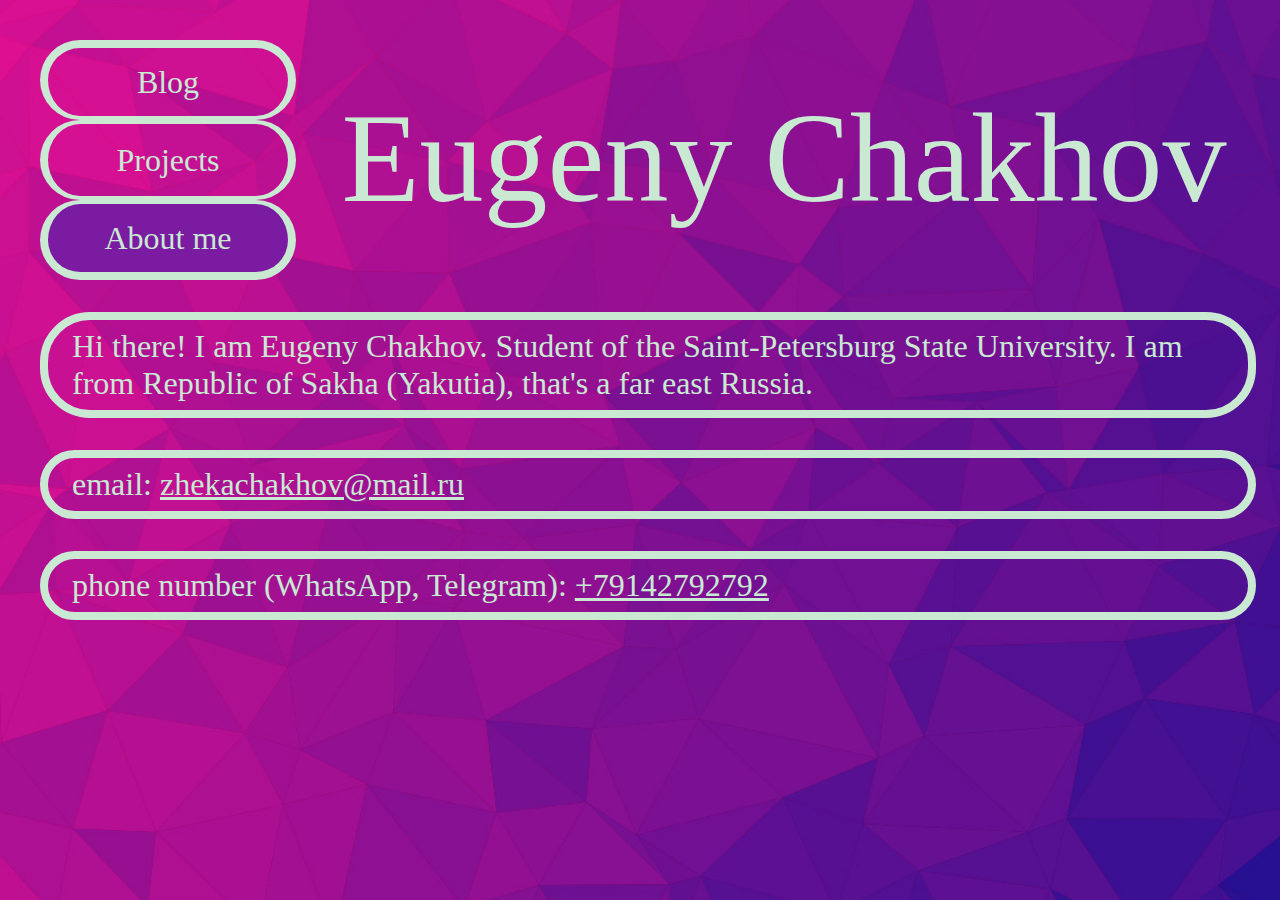
==== about.html @ 4ef406c2 "1st" ====
<!DOCTYPE html>
<html lang="en">
<head>
	<meta charset="UTF-8">
	<meta name="viewport" content="width=device-width, initial-scale=1.0">
	<title>about</title>
	<link rel="stylesheet" href="assets/css/style.css">
	<script src="assets/js/test.js"></script>
</head>
<body>

	<div class="button-blog-container">
		<form action="blog.html" target="_self">
			<button class="first-button-blog button-blog">Blog</button>
		</form>
		<form action="project.html" target="_self">
			<button class="second-button-blog button-blog">Projects</button>
		</form>
		<form action="about.html" target="_self">
			<button class="active third-button-blog button-blog" disabled>About me</button>
		</form>
	</div>

	<div class="header-blog"><a href="index.html">Eugeny Chakhov</a></div>

	<div class="content-blog">
		<div class="paragraph-blog">
			Hi there! I am Eugeny Chakhov. Student of the Saint-Petersburg State University. I am from Republic of Sakha (Yakutia), that's a far east Russia.
		</div>
		<div class="paragraph-blog">
			email: <a href="mailto:zhekachakhov@mail.ru">zhekachakhov@mail.ru</a>
		</div>
		<div class="paragraph-blog">
			phone number (WhatsApp, Telegram): <a href="tel:+79142792792"> +79142792792 </a>
		</div>
	</div>
</body>
</html>
---- assets/css/style.css ----
html {
	min-height: 100%;
	font-size: 14px;
}

@media (min-width:  768px) {
	html {
		font-size: 20px;
	}
}

@media (min-width:  992px) {
	html {
		font-size: 24px;
	}
}

@media (min-width:  1200px) {
	html {
		font-size: 32px;
	}
}

body {
	margin: 0;
	min-height: 100%;
	background-image: url(../img/triangle_background.jpg);
	background-repeat: no-repeat;
	background-size: cover;
	font-family: Comic Sans MS;
	color: #C9E9D3;
}

.heading-main {
	margin: 0;
	font-size: 4.5rem;
}

.button-main {
	background: none;
	border: 0.25rem solid #C9E9D3; /*8px*/
	border-radius: 1.5625rem; /*50px*/
	font-family: Comic Sans MS;
	color: #C9E9D3;
}

@media (orientation: landscape) {
	.button-main {
	    float: left;
	    margin-right: 1.25rem; /*40px*/
	    margin-top: 5rem; /*160px*/
	    font-size: 1rem;
		height: 3.125rem; /*100px*/
		width: 5.625rem; /*180px*/
	}
	.heading-main-container {
		padding-top: 5%;
		padding-left: 25%;
	}
	.first-button-main {
		margin-left: 3.75rem; /*120px*/
	}
}

@media (orientation: portrait) {
	.button-main {
	    float: none;
	    font-size: 2.25rem;
		height: 4rem;
		width: 100%;
		margin-top: 1.5rem;
	}
	.heading-main-container {
		text-align: center;
	}
}

.button-main:hover {
    background: rgba(173, 71, 141, 0.5); /* Цвет фона при наведении курсора */
}


/* стили блога */

.header-blog {
	text-align: center;
	display: inline-block;
	padding-left: 1rem;
	position: relative;
	bottom: 1.5rem;
	width: 70%;
}

@media (orientation: landscape) {
	.header-blog {
		font-size: 4rem; /*128px*/
	}

	.button-blog-container {
		width: 7.5rem;
	}

	.button-blog {
	    font-size: 1rem; /*32px*/
	    height: 2.5rem; /*80px*/
	}

	.paragraph-blog {
		margin: 1rem 0 1rem 1.25rem; /* 32px 0 32px 40px*/
	}
}

@media (orientation: portrait) {
	.header-blog {
		font-size: 2.5rem;
	}

	.button-blog-container {
		width: 5rem;
	}

	.button-blog {
	    font-size: 0.75rem; /*32px*/
	    height: 2rem; /*80px*/
	}

	.paragraph-blog {
		margin: 1rem 0 1rem 0.5rem;
	}
}


.header-blog a {
	text-decoration: none;
	color: #C9E9D3 !important;
	margin: 0;
}

.button-blog-container {
	display: inline-block;
	margin: 1.25rem 0 0 1.25rem;
	width: 20%;
}

.button-blog {
    background: none;
    border-right: 0.25rem solid #C9E9D3; /*8px*/
    border-left: 0.25rem solid #C9E9D3; /*8px*/
    font-family: Comic Sans MS;
	color: #C9E9D3;
    padding: 0.25rem 0.3rem; /*8px 12px*/
    border-radius: 1.5625rem; /*50px*/
    width: 100%;
    margin: 0;
}

.first-button-blog {
	border-top: 0.25rem solid #C9E9D3; /*8px*/
	border-bottom: 0.125rem solid #C9E9D3; /*4px*/
}
.second-button-blog {
	border-top: 0.125rem solid #C9E9D3; /*4px*/
	border-bottom: 0.125rem solid #C9E9D3; /*4px*/
}
.third-button-blog {
	border-top: 0.125rem solid #C9E9D3; /*4px*/
	border-bottom: 0.25rem solid #C9E9D3; /*8px*/
}

.button-blog:hover {
    background: rgba(173, 71, 141, 0.5); /* Цвет фона при наведении курсора */
}

button.active {
	background-color: #7A1BA2 !important;
}

.content-blog {
	width: 90%;
}

.paragraph-blog {
	border: 0.25rem solid #C9E9D3; /*8px*/
	width: 100%;
	font-size: 1rem; /*32px*/
    padding: 0.25rem 0.75rem; /*8px 24px*/
    border-radius: 1.5625rem; /*50px*/
}

.paragraph-blog a {
	color: #C9E9D3 !important;
}
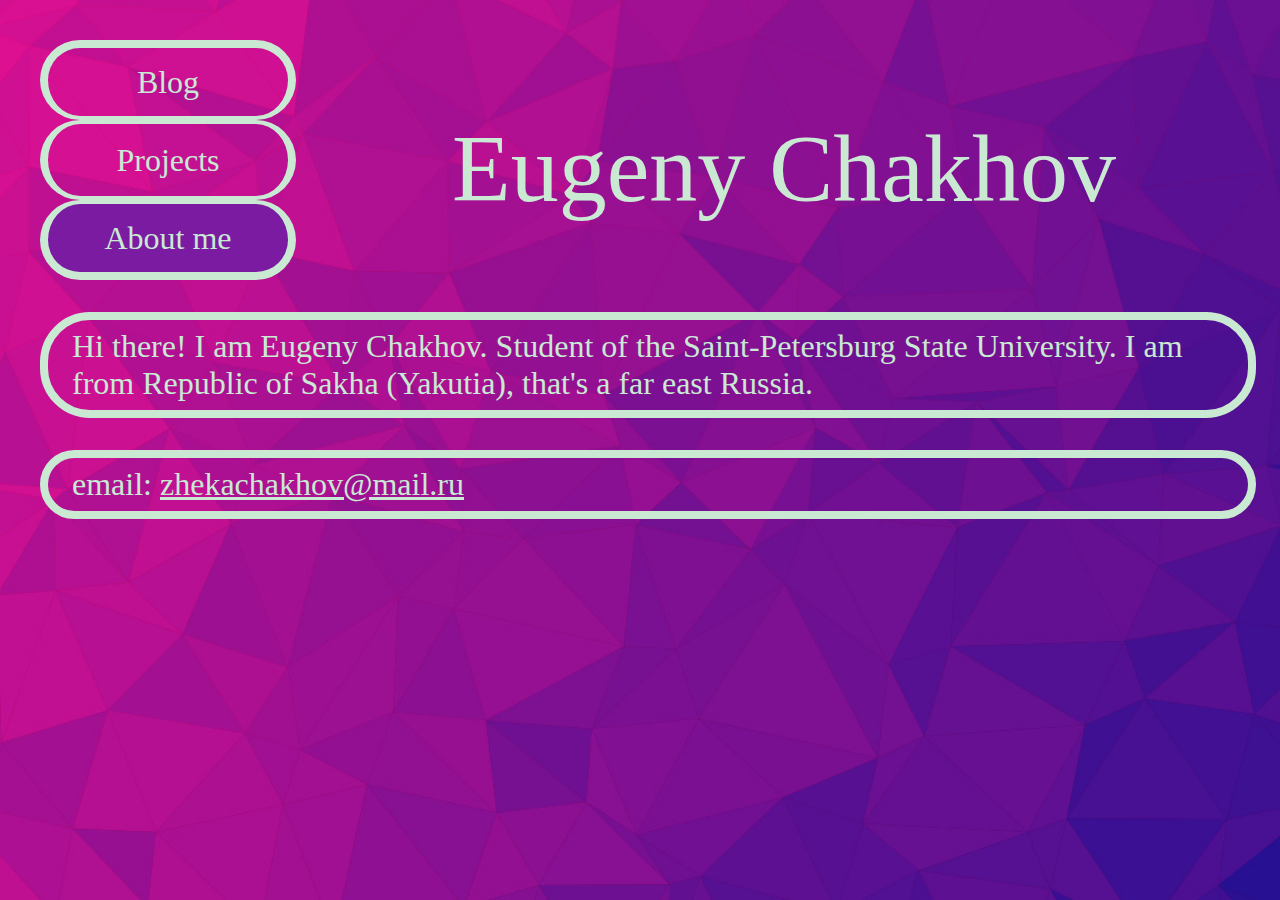
==== commit e2237154: "3rd" ====
--- a/about.html
+++ b/about.html
@@ -30,9 +30,6 @@
 		<div class="paragraph-blog">
 			email: <a href="mailto:zhekachakhov@mail.ru">zhekachakhov@mail.ru</a>
 		</div>
-		<div class="paragraph-blog">
-			phone number (WhatsApp, Telegram): <a href="tel:+79142792792"> +79142792792 </a>
-		</div>
 	</div>
 </body>
 </html>--- a/assets/css/style.css
+++ b/assets/css/style.css
@@ -93,7 +93,7 @@
 
 @media (orientation: landscape) {
 	.header-blog {
-		font-size: 4rem; /*128px*/
+		font-size: 3rem; /*128px*/
 	}
 
 	.button-blog-container {
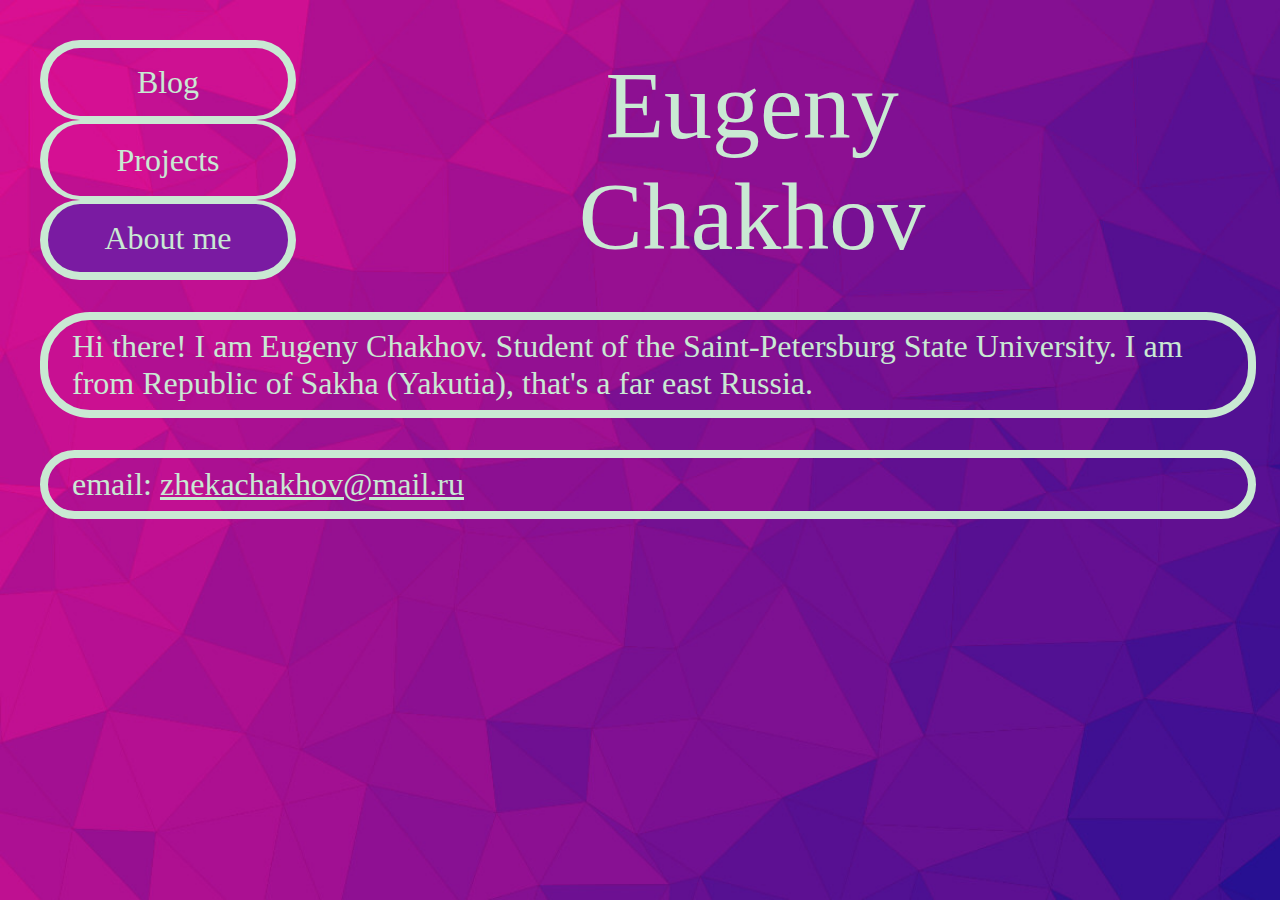
==== commit 87254d9f: "4th" ====
--- a/about.html
+++ b/about.html
@@ -21,7 +21,7 @@
 		</form>
 	</div>
 
-	<div class="header-blog"><a href="index.html">Eugeny Chakhov</a></div>
+	<div class="header-blog"><a href="index.html">Eugeny<br>Chakhov</a></div>
 
 	<div class="content-blog">
 		<div class="paragraph-blog">
--- a/assets/css/style.css
+++ b/assets/css/style.css
@@ -85,9 +85,6 @@
 .header-blog {
 	text-align: center;
 	display: inline-block;
-	padding-left: 1rem;
-	position: relative;
-	bottom: 1.5rem;
 	width: 70%;
 }
 
@@ -112,7 +109,7 @@
 
 @media (orientation: portrait) {
 	.header-blog {
-		font-size: 2.5rem;
+		font-size: 2rem;
 	}
 
 	.button-blog-container {
